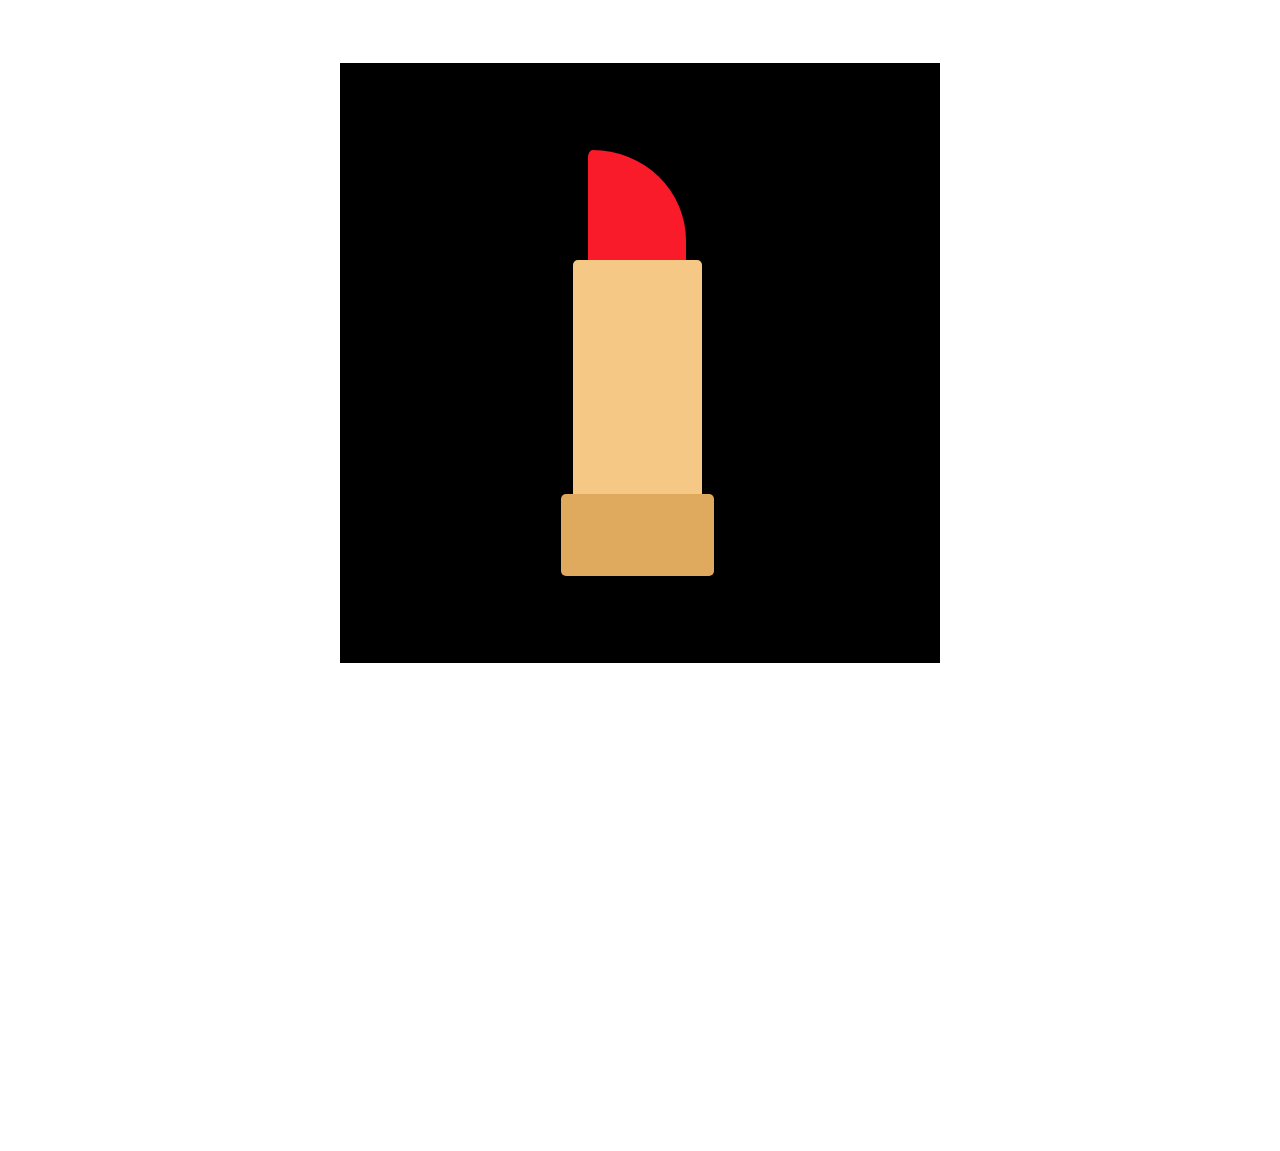
==== digitalbits.html @ 6f86f6c6 "Update digital bits" ====
<!DOCTYPE html>
<html>
<head>
    <meta charset="utf-8">
    <title>CSS Digital Bit: Brush</title>
</head>

<body>
     <link href="css/digitalbits.css" rel="stylesheet" type="text/css">

       <div class="container">
       <div class="top">
       </div>
        <div class="lipstick-body">
       </div>
       <div class="lipstick-base">
       </div>

      
    </div>

</body>
</html>
---- css/digitalbits.css ----
body {
height: 120vh;
}

.container{
    position: relative;
    width: 600px;
    height: 600px;
    background: black;
    margin: 0 auto;
    margin-top: 5%;
}

.lipstick-base {
background: rgb(223, 170, 94);
width: 153px;
height: 82px;
position: absolute;
top: 431px;
left: 221px;
border-radius: 5px;
}

.lipstick-body {
background: rgb(246, 200, 133);
width: 129px;
height: 300px;
position: absolute;
top: 197px;
left: 233px;
border-radius: 5px;
}

.top {
display: block;
width: 98px;
height: 160px;
background: rgb(249, 27, 41);
border-radius: 5% 101% 0% 0% / 5% 60% 0% 0%;
position: sticky;
margin-left: 248px;
top: 150px;
}
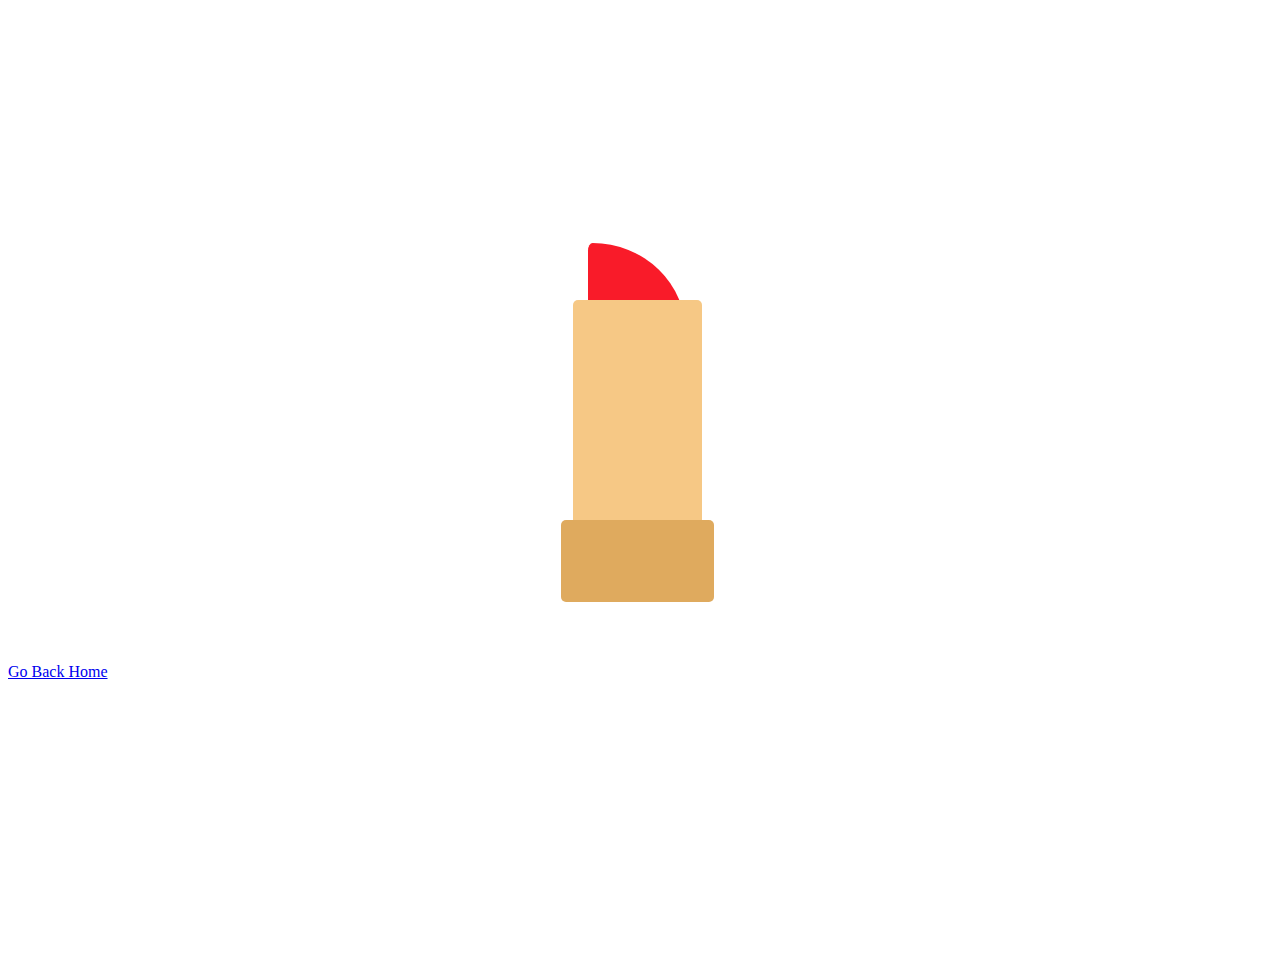
==== commit ec3288c0: "Update digitalbits.html" ====
--- a/digitalbits.html
+++ b/digitalbits.html
@@ -17,7 +17,9 @@
        </div>
 
       
-    </div>
+       </div>
+       <a href="index.html">Go Back Home</a>
+   
 
 </body>
 </html>--- a/css/digitalbits.css
+++ b/css/digitalbits.css
@@ -1,13 +1,13 @@
 
 body {
-height: 120vh;
+height: 98vh;
 }
 
 .container{
     position: relative;
     width: 600px;
     height: 600px;
-    background: black;
+    background: white;
     margin: 0 auto;
     margin-top: 5%;
 }
@@ -16,9 +16,9 @@
 background: rgb(223, 170, 94);
 width: 153px;
 height: 82px;
-position: absolute;
-top: 431px;
-left: 221px;
+position: sticky;
+top: 520px;
+margin-left: 221px;
 border-radius: 5px;
 }
 
@@ -26,9 +26,9 @@
 background: rgb(246, 200, 133);
 width: 129px;
 height: 300px;
-position: absolute;
-top: 197px;
-left: 233px;
+position: sticky;
+top: 300px;
+margin-left: 233px;
 border-radius: 5px;
 }
 
@@ -38,9 +38,9 @@
 height: 160px;
 background: rgb(249, 27, 41);
 border-radius: 5% 101% 0% 0% / 5% 60% 0% 0%;
-position: sticky;
-margin-left: 248px;
-top: 150px;
+position: absolute;
+left: 248px;
+top: 180px;
 }
 
 
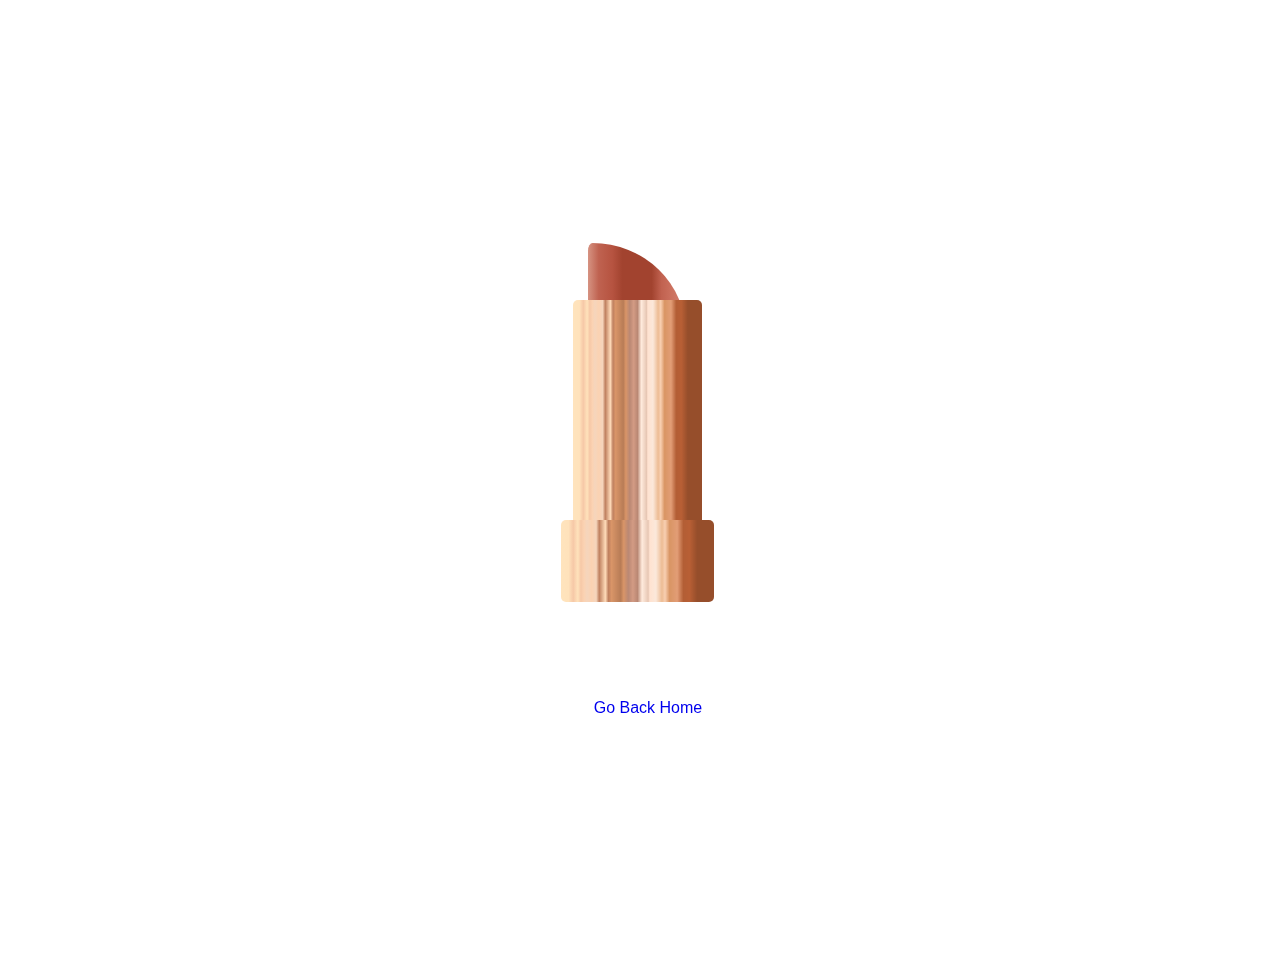
==== commit 7f6272e7: "Update Website" ====
--- a/digitalbits.html
+++ b/digitalbits.html
@@ -18,7 +18,9 @@
 
       
        </div>
-       <a href="index.html">Go Back Home</a>
+       <div class="footerlink">
+        <a href="index.html">Go Back Home</a>
+      </div>
    
 
 </body>
--- a/css/digitalbits.css
+++ b/css/digitalbits.css
@@ -13,34 +13,50 @@
 }
 
 .lipstick-base {
-background: rgb(223, 170, 94);
+background: linear-gradient(90deg, rgba(255,228,189,1) 0%, rgba(255,226,187,1) 5%, rgba(246,200,167,1) 8%, rgba(255,226,187,1) 11%, rgba(246,200,167,1) 13%, rgba(251,210,178,1) 15%, rgba(245,213,188,1) 17%, rgba(251,210,178,1) 20%, rgba(245,213,188,1) 23%, rgba(191,128,95,1) 25%, rgba(254,218,184,1) 29%, rgba(191,128,95,1) 31%, rgba(217,149,104,1) 33%, rgba(184,124,86,1) 39%, rgba(217,149,104,1) 41%, rgba(186,136,116,1) 44%, rgba(211,155,132,1) 47%, rgba(186,136,116,1) 50%, rgba(255,235,221,1) 53%, rgba(231,199,180,1) 57%, rgba(255,226,208,1) 58%, rgba(251,232,218,1) 62%, rgba(237,188,148,1) 66%, rgba(248,207,177,1) 68%, rgba(217,149,100,1) 71%, rgba(226,157,118,1) 76%, rgba(179,94,53,1) 80%, rgba(184,95,53,1) 84%, rgba(150,78,43,1) 89%);
 width: 153px;
 height: 82px;
 position: sticky;
 top: 520px;
 margin-left: 221px;
 border-radius: 5px;
+z-index: 2;
 }
 
 .lipstick-body {
-background: rgb(246, 200, 133);
+background: linear-gradient(90deg, rgba(255,228,189,1) 0%, rgba(255,226,187,1) 5%, rgba(246,200,167,1) 8%, rgba(255,226,187,1) 11%, rgba(246,200,167,1) 13%, rgba(251,210,178,1) 15%, rgba(245,213,188,1) 17%, rgba(251,210,178,1) 20%, rgba(245,213,188,1) 23%, rgba(191,128,95,1) 25%, rgba(254,218,184,1) 29%, rgba(191,128,95,1) 31%, rgba(217,149,104,1) 33%, rgba(184,124,86,1) 39%, rgba(217,149,104,1) 41%, rgba(186,136,116,1) 44%, rgba(211,155,132,1) 47%, rgba(186,136,116,1) 50%, rgba(255,235,221,1) 53%, rgba(231,199,180,1) 57%, rgba(255,226,208,1) 58%, rgba(251,232,218,1) 62%, rgba(237,188,148,1) 66%, rgba(248,207,177,1) 68%, rgba(217,149,100,1) 71%, rgba(226,157,118,1) 76%, rgba(179,94,53,1) 80%, rgba(184,95,53,1) 84%, rgba(150,78,43,1) 89%);
 width: 129px;
 height: 300px;
 position: sticky;
 top: 300px;
 margin-left: 233px;
 border-radius: 5px;
+border-bottom: 10px;
+border-bottom-color: brown;
+z-index: 1;
 }
 
 .top {
 display: block;
 width: 98px;
 height: 160px;
-background: rgb(249, 27, 41);
+background: linear-gradient(90deg, rgba(214,147,130,1) 0%, rgba(191,98,80,1) 11%, rgba(182,83,64,1) 25%, rgba(162,67,47,1) 35%, rgba(162,67,47,1) 50%, rgba(162,67,47,1) 65%, rgba(193,98,80,1) 75%, rgba(204,113,95,1) 86%, rgba(209,126,112,1) 97%, rgba(177,104,92,1) 100%);
 border-radius: 5% 101% 0% 0% / 5% 60% 0% 0%;
 position: absolute;
 left: 248px;
 top: 180px;
 }
 
+.footerlink {
+	display: block;
+	width: 100vw;
+	height: 50px;
+	margin-top: 36px;
+	text-align: center;
+	position: fixed;
+	font-family: Poppins, sans-serif;
+}
 
+a:link {
+	text-decoration: none;
+}
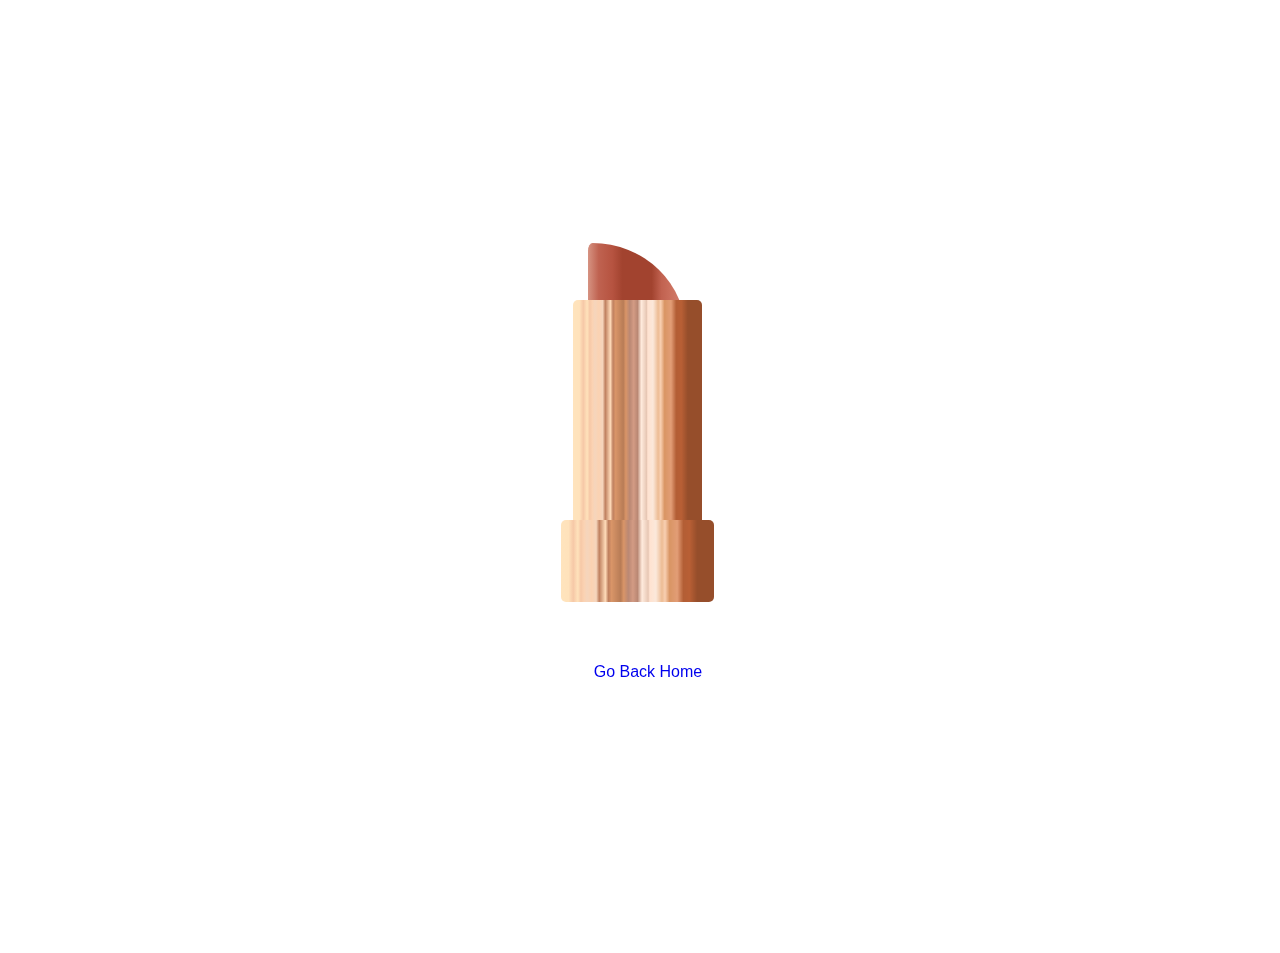
==== commit 66c2b005: "Update Digital Bits" ====
--- a/digitalbits.html
+++ b/digitalbits.html
@@ -20,8 +20,14 @@
        </div>
        <div class="footerlink">
         <a href="index.html">Go Back Home</a>
+        <br>
+        <br>
+        <br>
+        <br>
+        <br>
+        <br>
       </div>
-   
+  
 
 </body>
 </html>--- a/css/digitalbits.css
+++ b/css/digitalbits.css
@@ -51,7 +51,7 @@
 	display: block;
 	width: 100vw;
 	height: 50px;
-	margin-top: 36px;
+	margin-top: 0;
 	text-align: center;
 	position: fixed;
 	font-family: Poppins, sans-serif;
@@ -60,3 +60,4 @@
 a:link {
 	text-decoration: none;
 }
+
